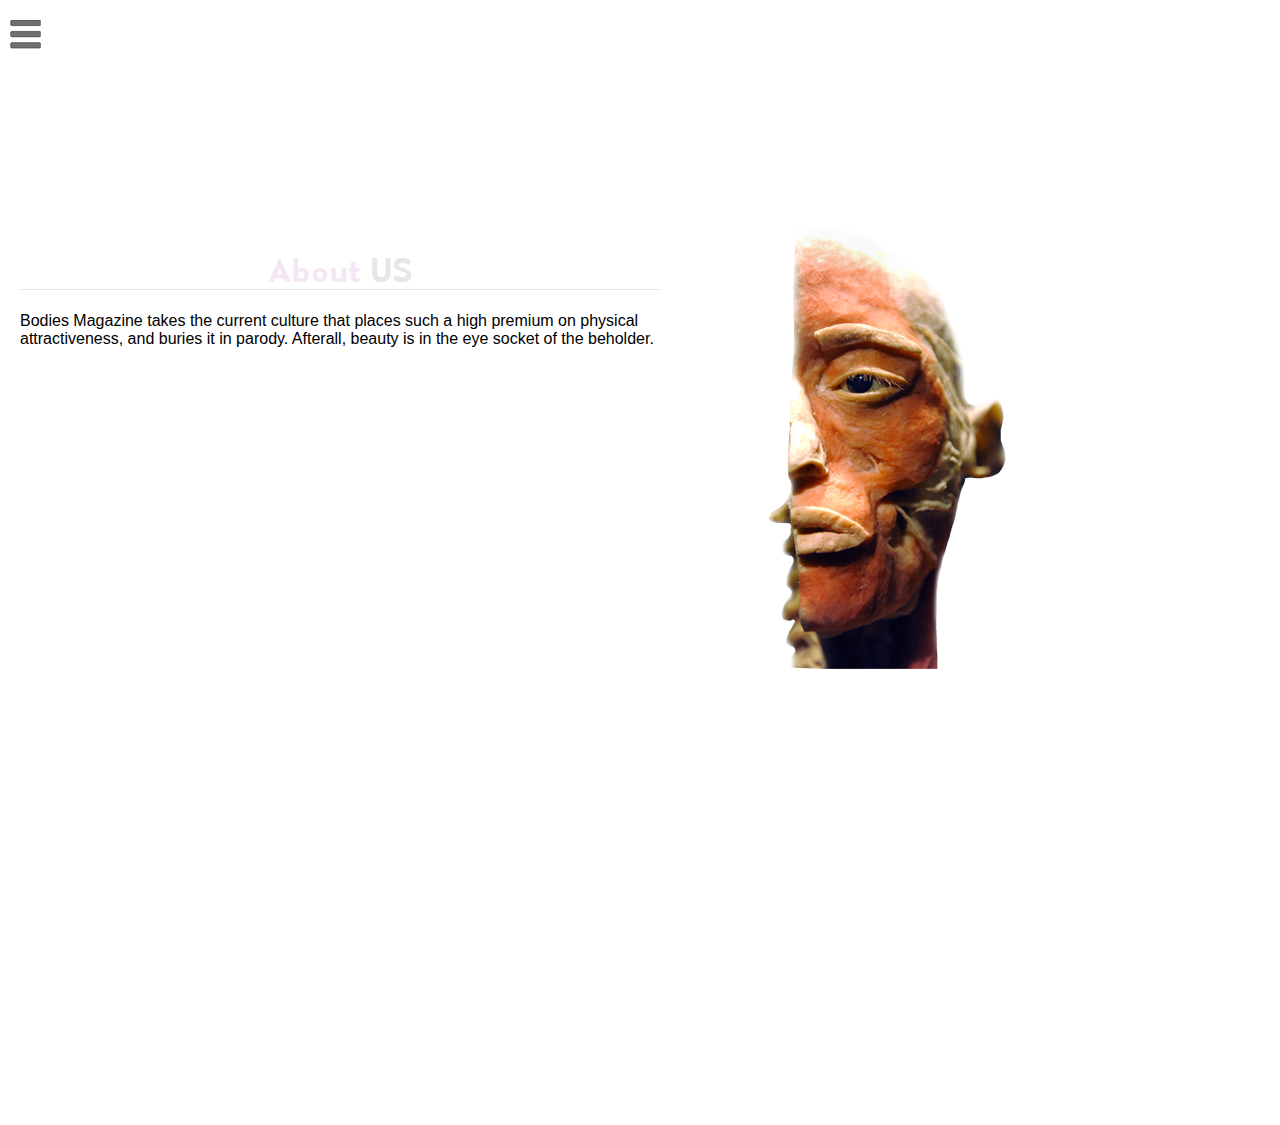
==== bodies/about.html @ 9ed4dcc1 "updated mobile" ====
<!doctype html>
<html lang="en" class="about-page">
<head>
	<meta charset="UTF-8">
  	<title>title</title>
  	<link rel="stylesheet" href="css/normalize.min.css">
  	<link rel="stylesheet" href="css/style.css">
  	<meta name="viewport" content="initial-scale=1, maximum-scale=1">
  	<link rel="shortcut icon" href="img/fav-icon.ico">
</head>
<body>
<section class="about">
	<div class="burger"></div>
	<nav class="mobile-menu">
		<ul>
			<a href="index.html"><li>Home</li></a>
			<a href="about.html"><li>About</li></a>
			<a href="endo.html"><li>endocrine to endo-fine</li></a>
			<li>3 tricks to accentuate your cheekbones</li>
			<li>5 seductive poses</li>
			<li>preserve your looks</li>
			<li>who wore thier dermis better</li>
		</ul>
	</nav>
	<div class="textarea">
		<h1><span>About</span> US</h1>
		<p>Bodies Magazine takes the current culture that places such a high premium on physical attractiveness, and buries it in parody. Afterall, beauty is in the eye socket of the beholder.</p>
	</div>

	<figure class="about-face">
		
	</figure>
</section>

  <script type="text/javascript" src="https://code.jquery.com/jquery-2.1.1.min.js"></script>
  <script src="js/script.js" type="text/javascript"></script>
  <script src="js/modernizr.js" type="text/javascript"></script>
</body>
</html>
---- bodies/css/style.css ----
/*--------------------------------------------------------------
>>> TABLE OF CONTENTS:
----------------------------------------------------------------
1.0 mixins
2.0 content
--------------------------------------------------------------*/
/*--------------------------------------------------------------
1 MIXINS
--------------------------------------------------------------*/
/*--------------------------------------------------------------
2.0 Content
--------------------------------------------------------------*/
/*--------------------------------------------------------------
10.1 Posts and pages
--------------------------------------------------------------*/
.burger {
  background-image: url("../img/burger.png");
  position: relative;
  width: 31px;
  height: 29px;
  left: 10px;
  top: 20px;
  z-index: 100; }

.mobile-menu {
  position: absolute;
  top: 25%;
  background-color: rgba(255, 255, 255, 0.9);
  left: -500px;
  -webkit-transition: 1s;
  -moz-transition: 1s;
  -ms-transition: 1s;
  -o-transition: 1s;
  transition: 1s;
  width: 100%;
  font-family: mesmerize;
  color: #eb37fb;
  z-index: 200; }
  .mobile-menu ul li {
    text-transform: uppercase;
    line-height: 30px;
    font-size: 0.8em;
    text-shadow: 0.5px 0.5px #ff0000; }

.menu-on {
  left: 0; }

.about-face {
  background-image: url("../img/about-face.png");
  width: 40%;
  height: 100%;
  background-repeat: no-repeat;
  position: absolute;
  left: 60%;
  top: 25%; }

.about .mobile-menu {
  top: 50px; }

.textarea {
  position: relative;
  top: 200px;
  left: 20px;
  width: 50%; }
  .textarea h1 {
    text-align: center;
    font-family: mesmerizesb;
    border-bottom: 1px solid #000; }
  .textarea span {
    color: #8F0289; }

.about-page {
  overflow-y: hidden; }

.endo-page {
  overflow-x: hidden; }

.endo-body {
  background-image: url("../img/endo-body.png");
  width: 80%;
  height: 80%;
  background-repeat: no-repeat;
  position: absolute;
  left: 25%;
  top: 80%; }

.endo .textarea {
  top: 10px;
  width: 80%; }

@font-face {
  font-family: mesmerize;
  src: url(../fonts/mesmerize/mesmerize-el.ttf); }
@font-face {
  font-family: mesmerizesb;
  src: url(../fonts/mesmerize/mesmerize-sb.ttf); }
a {
  text-decoration: none;
  color: #eb37fb; }

.home-background {
  position: absolute;
  background-image: url("../img/home-bg.png");
  -webkit-background-size: cover;
  -o-background-size: cover;
  background-size: cover;
  width: 100vw;
  height: 100vh;
  background-position: center; }

.body-mobile {
  position: absolute;
  background-image: url("../img/body-mobile.png");
  -webkit-background-size: cover;
  -o-background-size: cover;
  background-size: cover;
  width: 100vw;
  height: 100vh;
  background-position: center; }

.home h1 {
  position: relative;
  text-align: center;
  font-family: mesmerize;
  font-size: 5em;
  color: #eb37fb;
  top: -60px; }
.home h3 {
  font-size: 0.5em;
  position: relative;
  text-align: center;
  font-family: mesmerize;
  color: #470244;
  top: -10px; }

/*--------------------------------------------------------------
10.2 Asides
--------------------------------------------------------------*/
/*--------------------------------------------------------------
10.3 Comments
--------------------------------------------------------------*/
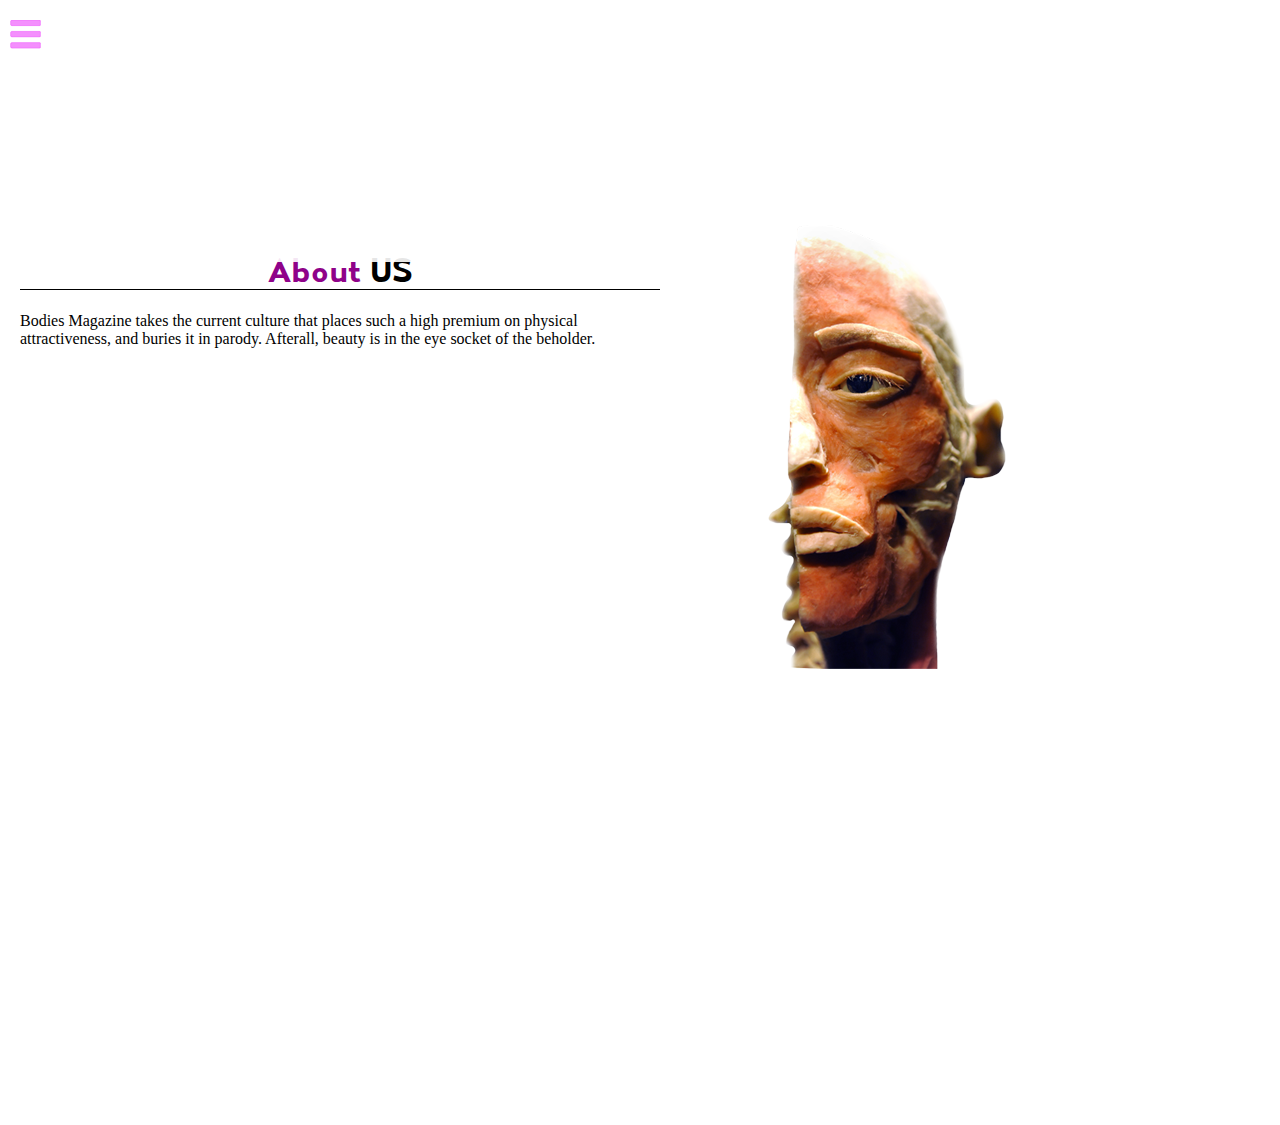
==== commit 576750bc: "new html files etc" ====
--- a/bodies/about.html
+++ b/bodies/about.html
@@ -13,13 +13,12 @@
 	<div class="burger"></div>
 	<nav class="mobile-menu">
 		<ul>
-			<a href="index.html"><li>Home</li></a>
 			<a href="about.html"><li>About</li></a>
 			<a href="endo.html"><li>endocrine to endo-fine</li></a>
-			<li>3 tricks to accentuate your cheekbones</li>
-			<li>5 seductive poses</li>
-			<li>preserve your looks</li>
-			<li>who wore thier dermis better</li>
+			<a href="tricks.html"><li>3 tricks to accentuate your cheekbones</li></a>
+			<a href="seduce.html"><li>5 seductive poses</li></a>
+			<a href="preserve.html"><li>preserve your looks</li></a>
+			<a href="poll.html"><li>who wore thier dermis better</li></a>
 		</ul>
 	</nav>
 	<div class="textarea">
--- a/bodies/css/style.css
+++ b/bodies/css/style.css
@@ -54,7 +54,7 @@
   left: 60%;
   top: 25%; }
 
-.about .mobile-menu {
+.about .mobile-menu, .endo-page .mobile-menu {
   top: 50px; }
 
 .textarea {
@@ -82,21 +82,60 @@
   background-repeat: no-repeat;
   position: absolute;
   left: 25%;
-  top: 80%; }
+  top: 90%; }
 
 .endo .textarea {
   top: 10px;
   width: 80%; }
+.endo p span {
+  font-family: mesmerizelight;
+  font-size: 1.2em;
+  color: #000; }
+.endo h1 {
+  text-align: left;
+  text-transform: uppercase;
+  border: none;
+  margin-bottom: 0; }
+  .endo h1 span {
+    color: #f5d522;
+    font-family: mesmerizescondensed;
+    font-size: 1.2em; }
+.endo h2 {
+  border-bottom: 1px solid #000;
+  color: #84266c;
+  font-size: 0.9em;
+  font-family: mesmerizeslight-it; }
 
+@font-face {
+  font-family: Avenir;
+  src: url(../fonts/mesmerize/Avenir.ttc); }
+@font-face {
+  font-family: Bodoni;
+  src: url(../fonts/mesmerize/Bodoni.ttf); }
 @font-face {
   font-family: mesmerize;
   src: url(../fonts/mesmerize/mesmerize-el.ttf); }
 @font-face {
+  font-family: mesmerizelight;
+  src: url(../fonts/mesmerize/mesmerize-lt.ttf); }
+@font-face {
   font-family: mesmerizesb;
   src: url(../fonts/mesmerize/mesmerize-sb.ttf); }
+@font-face {
+  font-family: mesmerizescondensed;
+  src: url(../fonts/mesmerize/mesmerize-cd-rg.ttf); }
+@font-face {
+  font-family: mesmerizeslight-it;
+  src: url(../fonts/mesmerize/mesmerize-ex-lt-it.ttf); }
+h2 {
+  margin: 0; }
+
 a {
   text-decoration: none;
   color: #eb37fb; }
+
+p {
+  font-family: Avenir; }
 
 .home-background {
   position: absolute;
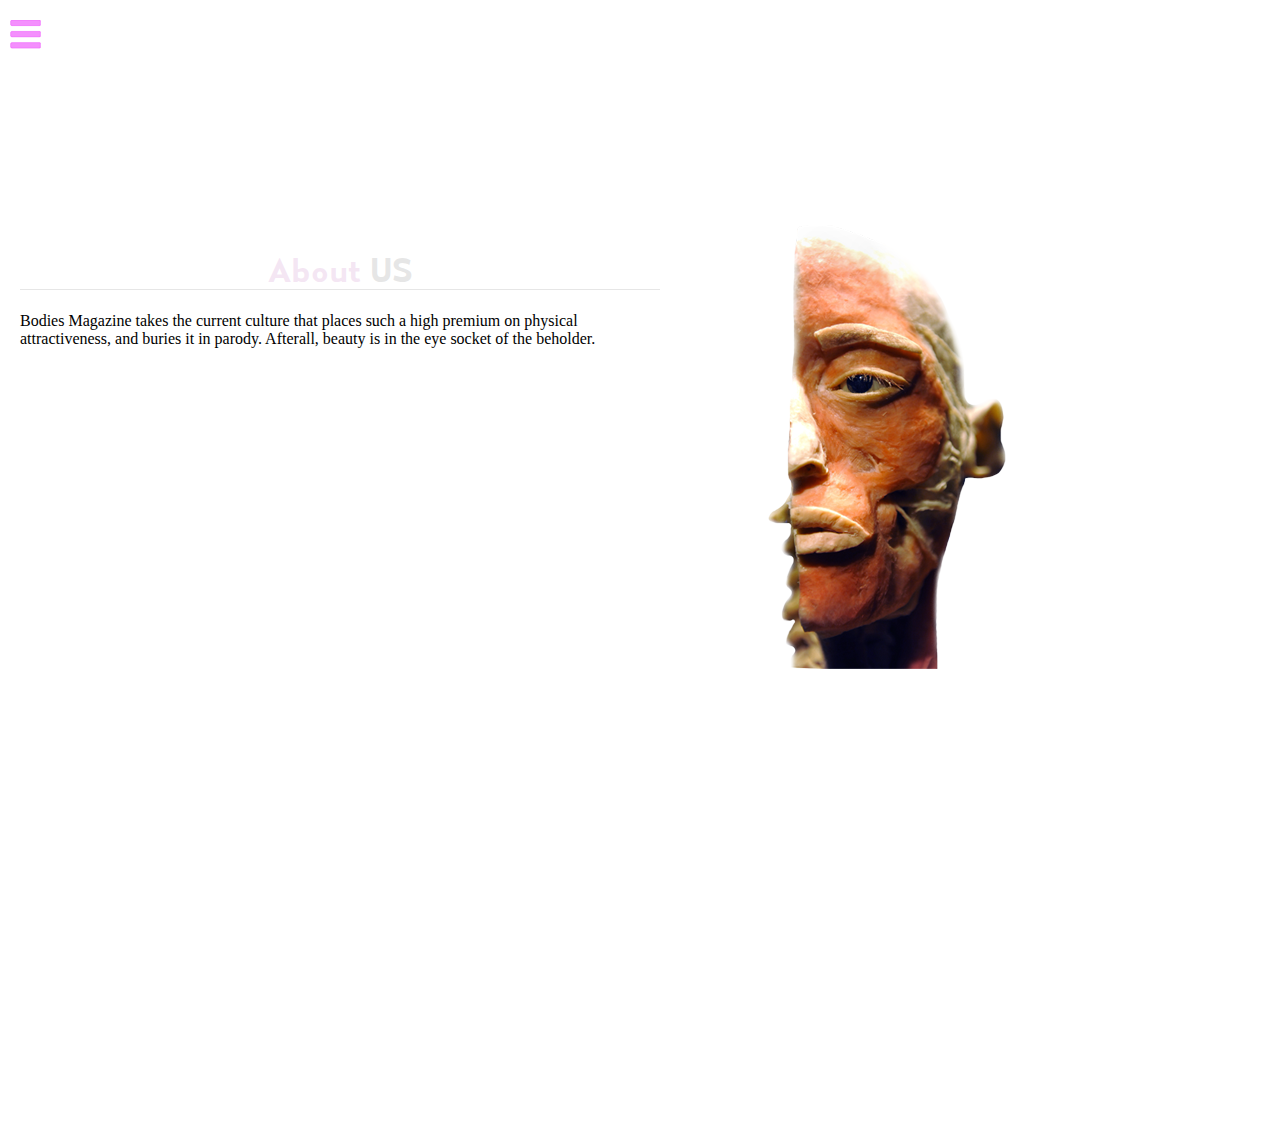
==== commit 252a6aee: "ad" ====
--- a/bodies/about.html
+++ b/bodies/about.html
@@ -13,6 +13,7 @@
 	<div class="burger"></div>
 	<nav class="mobile-menu">
 		<ul>
+			<a href="home.html"><li>Home</li></a>
 			<a href="about.html"><li>About</li></a>
 			<a href="endo.html"><li>endocrine to endo-fine</li></a>
 			<a href="tricks.html"><li>3 tricks to accentuate your cheekbones</li></a>
--- a/bodies/css/style.css
+++ b/bodies/css/style.css
@@ -1,15 +1,3 @@
-/*--------------------------------------------------------------
->>> TABLE OF CONTENTS:
-----------------------------------------------------------------
-1.0 mixins
-2.0 content
---------------------------------------------------------------*/
-/*--------------------------------------------------------------
-1 MIXINS
---------------------------------------------------------------*/
-/*--------------------------------------------------------------
-2.0 Content
---------------------------------------------------------------*/
 /*--------------------------------------------------------------
 10.1 Posts and pages
 --------------------------------------------------------------*/
@@ -106,6 +94,50 @@
   font-size: 0.9em;
   font-family: mesmerizeslight-it; }
 
+#seduce {
+  height: 100vh;
+  overflow: hidden; }
+  #seduce .textarea {
+    height: 20vh;
+    margin: 0;
+    width: 100%;
+    text-align: center;
+    position: inherit;
+    font-family: 'mesmerize'; }
+
+.slider {
+  min-height: 80vh;
+  background: url("../img/sliderBG.png") no-repeat;
+  background-size: cover;
+  background-position: -19em 1em; }
+  .slider .slides li {
+    position: absolute !important; }
+    .slider .slides li img {
+      position: relative;
+      top: 4.5em !important; }
+
+#seduce {
+  height: 100vh;
+  overflow: hidden; }
+  #seduce .textarea {
+    height: 20vh;
+    margin: 0;
+    width: 100%;
+    text-align: center;
+    position: inherit;
+    font-family: 'mesmerize'; }
+
+.slider {
+  min-height: 80vh;
+  background: url("../img/sliderBG.png") no-repeat;
+  background-size: cover;
+  background-position: -19em 1em; }
+  .slider .slides li {
+    position: absolute !important; }
+    .slider .slides li img {
+      position: relative;
+      top: 4.5em !important; }
+
 @font-face {
   font-family: Avenir;
   src: url(../fonts/mesmerize/Avenir.ttc); }
